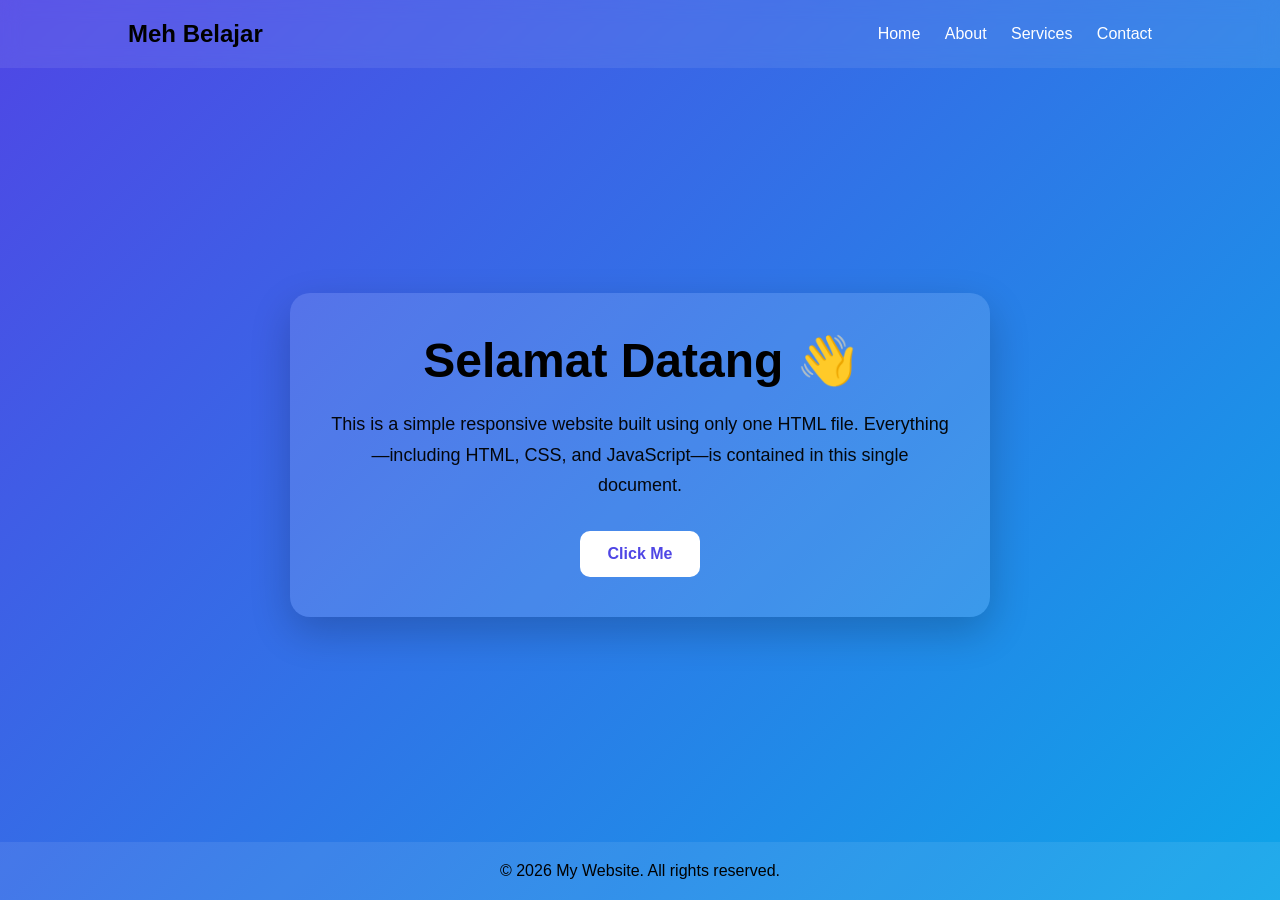
==== index.html @ db05735f "Update index.html" ====
<!DOCTYPE html>
<html lang="en">
<head>
  <meta charset="UTF-8" />
  <meta name="viewport" content="width=device-width, initial-scale=1.0" />
  <title>Simple Web Page</title>

  <style>
    * {
      margin: 0;
      padding: 0;
      box-sizing: border-box;
      font-family: Arial, Helvetica, sans-serif;
    }

    body {
      background: linear-gradient(135deg, #4f46e5, #0ea5e9);
      color: black;
      min-height: 100vh;
      display: flex;
      flex-direction: column;
    }

    header {
      display: flex;
      justify-content: space-between;
      align-items: center;
      padding: 20px 10%;
      background: rgba(255,255,255,0.08);
      backdrop-filter: blur(10px);
    }

    header h2 {
      font-size: 24px;
    }

    nav a {
      color: white;
      text-decoration: none;
      margin-left: 20px;
      transition: .3s;
    }

    nav a:hover {
      color: #ffd54f;
    }

    .hero {
      flex: 1;
      display: flex;
      justify-content: center;
      align-items: center;
      text-align: center;
      padding: 40px;
    }

    .card {
      background: rgba(255,255,255,0.12);
      padding: 40px;
      border-radius: 20px;
      max-width: 700px;
      box-shadow: 0 15px 40px rgba(0,0,0,.2);
    }

    h1 {
      font-size: 48px;
      margin-bottom: 20px;
    }

    p {
      font-size: 18px;
      line-height: 1.7;
      opacity: .95;
    }

    button {
      margin-top: 30px;
      padding: 14px 28px;
      border: none;
      border-radius: 10px;
      background: white;
      color: #4f46e5;
      font-size: 16px;
      cursor: pointer;
      transition: .3s;
      font-weight: bold;
    }

    button:hover {
      transform: translateY(-3px);
      background: #ffe082;
    }

    footer {
      text-align: center;
      padding: 20px;
      background: rgba(255,255,255,.08);
    }

    @media(max-width:768px){
      header{
        flex-direction:column;
        gap:15px;
      }

      h1{
        font-size:36px;
      }
    }
  </style>
</head>
<body>

<header>
  <h2>Meh Belajar</h2>

  <nav>
    <a href="#">Home</a>
    <a href="https://liqkha.github.io/Testing-Index.html/info">About</a>
    <a href="info">Services</a>
    <a href="/info">Contact</a>
  </nav>
</header>

<section class="hero">
  <div class="card">
    <h1>Selamat Datang 👋</h1>

    <p>
      This is a simple responsive website built using only one HTML file.
      Everything—including HTML, CSS, and JavaScript—is contained in this
      single document.
    </p>

    <button onclick="showMessage()">
      Click Me
    </button>
  </div>
</section>

<footer>
  © 2026 My Website. All rights reserved.
</footer>

<script>
function showMessage() {
  alert("Hello! Thanks for visiting this simple website.");
}
</script>

</body>
</html>
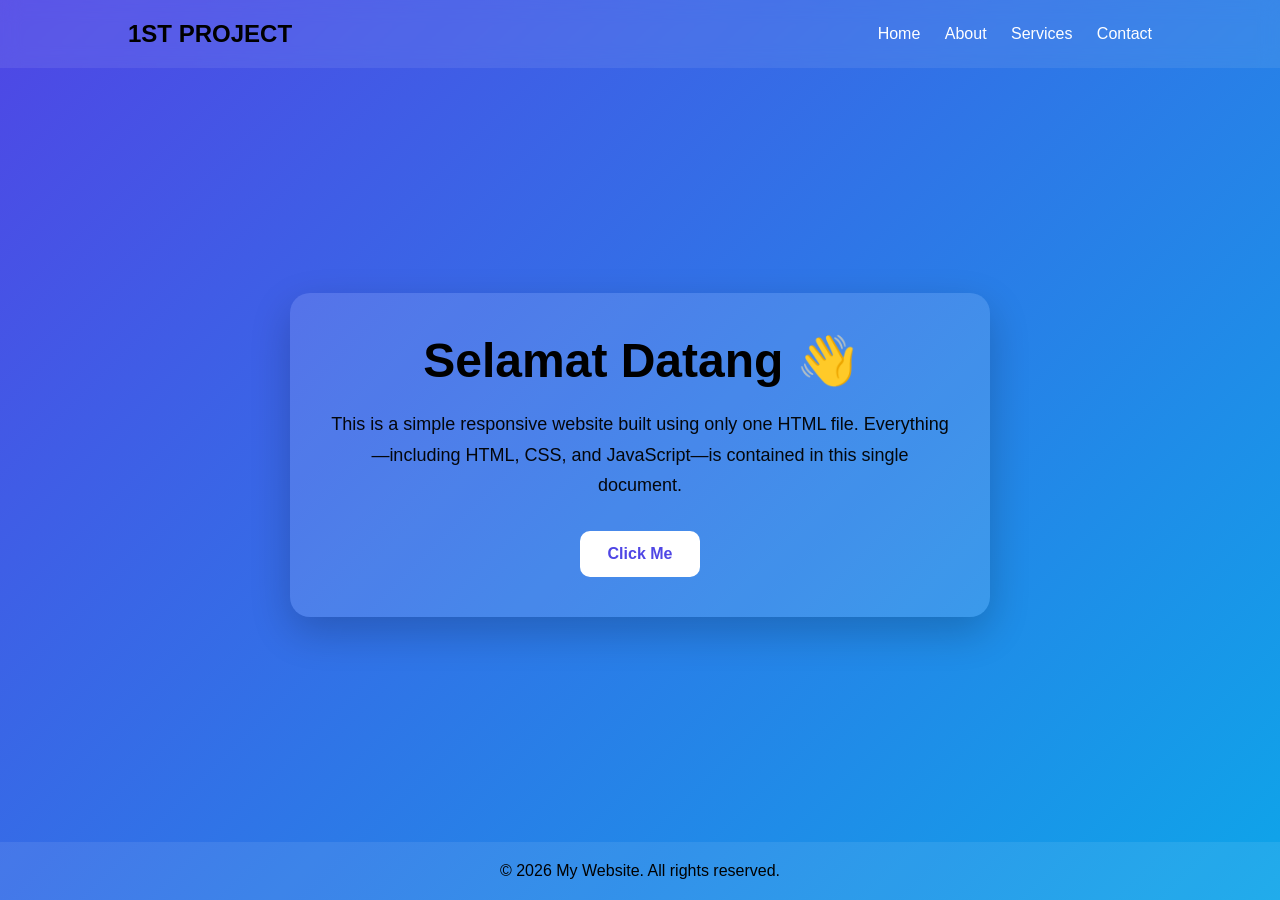
==== commit 3f1b7eb7: "Updated CODE" ====
--- a/index.html
+++ b/index.html
@@ -112,7 +112,7 @@
 <body>
 
 <header>
-  <h2>Meh Belajar</h2>
+  <h2>1ST PROJECT</h2>
 
   <nav>
     <a href="#">Home</a>
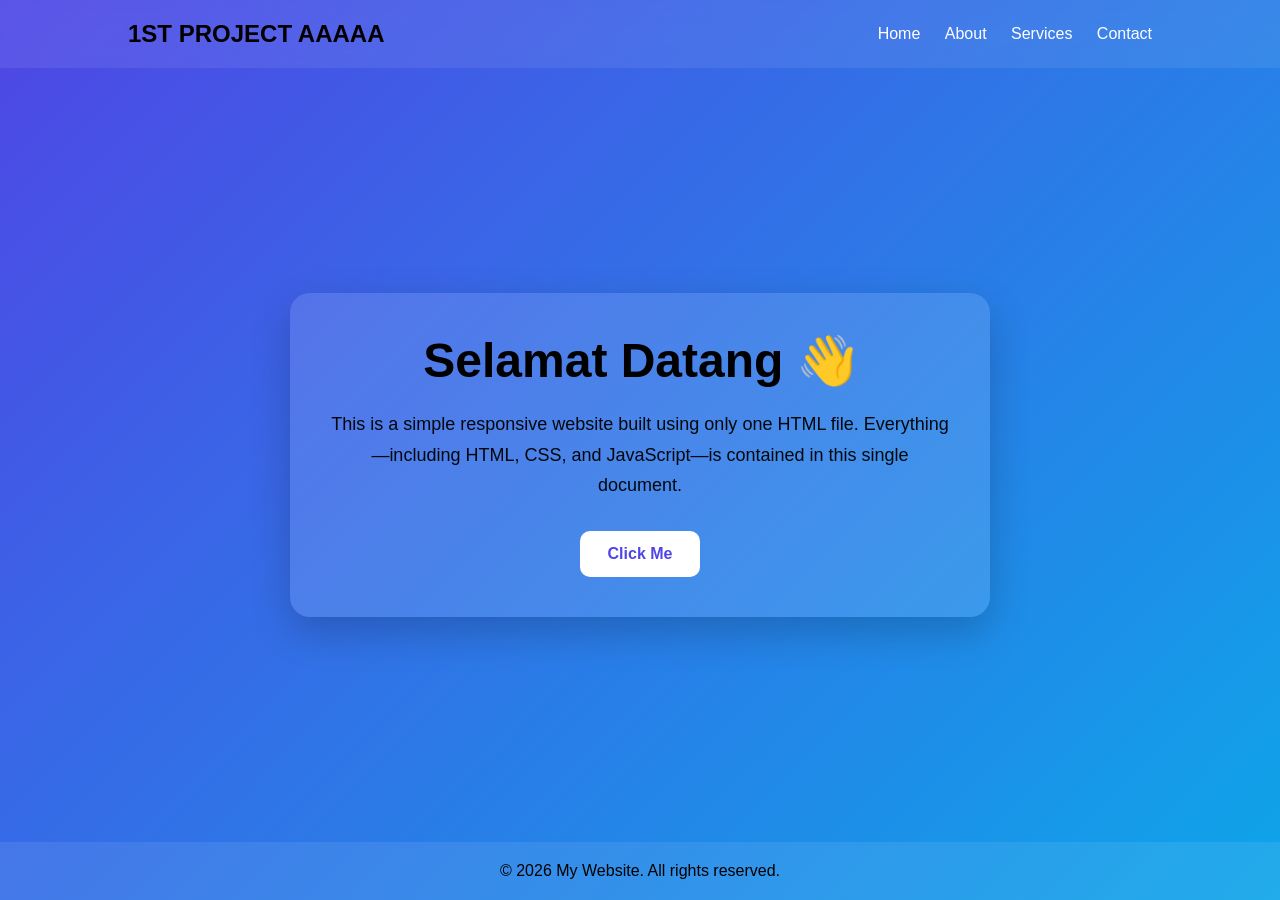
==== commit d8a92c9a: "hohohoo" ====
--- a/index.html
+++ b/index.html
@@ -112,7 +112,7 @@
 <body>
 
 <header>
-  <h2>1ST PROJECT</h2>
+  <h2>1ST PROJECT AAAAA</h2>
 
   <nav>
     <a href="#">Home</a>
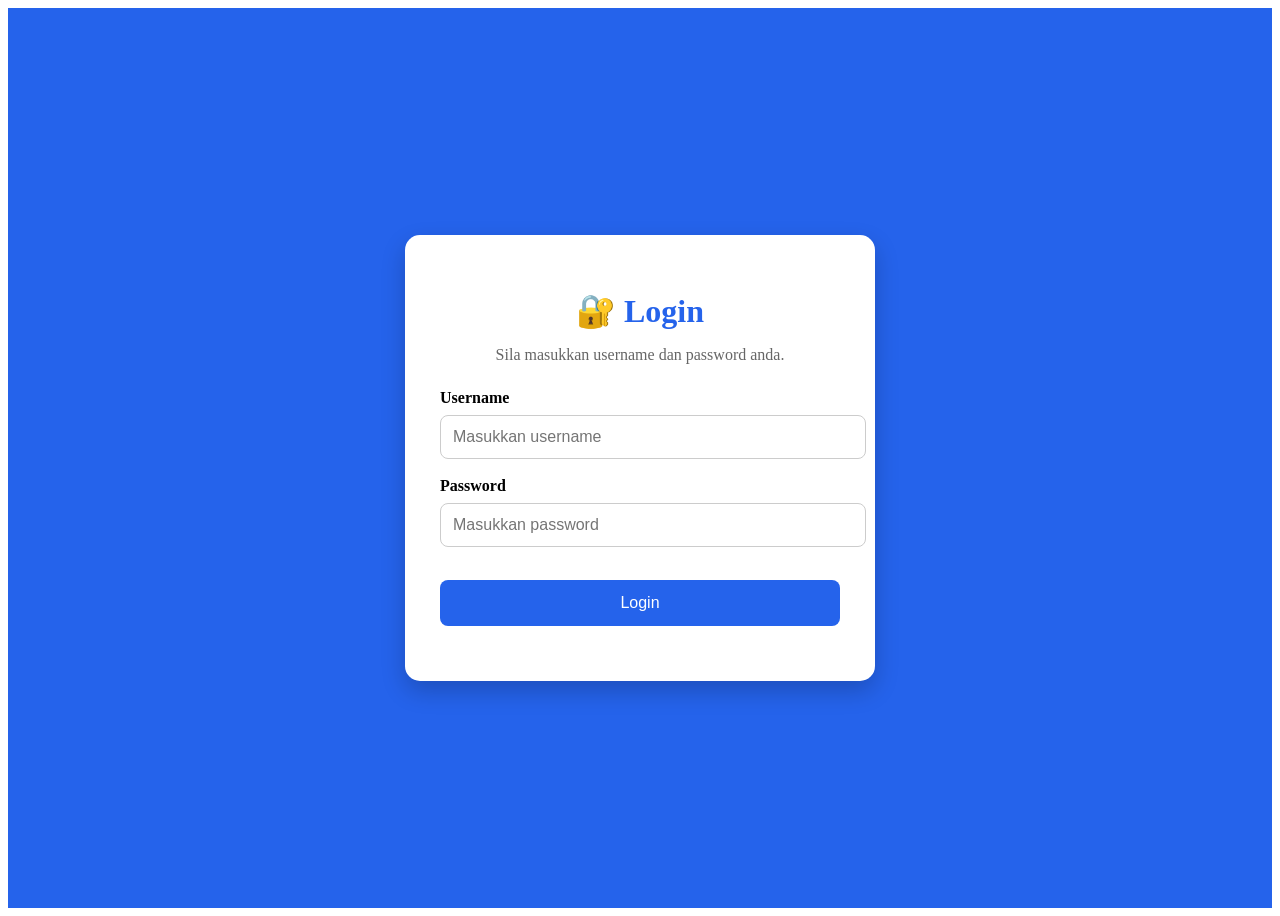
==== commit 5c8cafd5: "tukar" ====
--- a/index.html
+++ b/index.html
@@ -1,152 +1,198 @@
 <!DOCTYPE html>
-<html lang="en">
+<html lang="ms">
 <head>
-  <meta charset="UTF-8" />
-  <meta name="viewport" content="width=device-width, initial-scale=1.0" />
-  <title>Simple Web Page</title>
+    <meta charset="UTF-8">
+    <meta name="viewport" content="width=device-width, initial-scale=1.0">
+    <title>Login</title>
 
-  <style>
-    * {
-      margin: 0;
-      padding: 0;
-      box-sizing: border-box;
-      font-family: Arial, Helvetica, sans-serif;
-    }
+    <style>
+        /* Login Page */
 
-    body {
-      background: linear-gradient(135deg, #4f46e5, #0ea5e9);
-      color: black;
-      min-height: 100vh;
-      display: flex;
-      flex-direction: column;
-    }
+.login-container{
+    display:flex;
+    justify-content:center;
+    align-items:center;
+    min-height:100vh;
+    background-color: #2563eb;
+}
 
-    header {
-      display: flex;
-      justify-content: space-between;
-      align-items: center;
-      padding: 20px 10%;
-      background: rgba(255,255,255,0.08);
-      backdrop-filter: blur(10px);
-    }
+.login-box{
 
-    header h2 {
-      font-size: 24px;
-    }
+    background:white;
 
-    nav a {
-      color: white;
-      text-decoration: none;
-      margin-left: 20px;
-      transition: .3s;
-    }
+    width:400px;
 
-    nav a:hover {
-      color: #ffd54f;
-    }
+    padding:35px;
 
-    .hero {
-      flex: 1;
-      display: flex;
-      justify-content: center;
-      align-items: center;
-      text-align: center;
-      padding: 40px;
-    }
+    border-radius:15px;
 
-    .card {
-      background: rgba(255,255,255,0.12);
-      padding: 40px;
-      border-radius: 20px;
-      max-width: 700px;
-      box-shadow: 0 15px 40px rgba(0,0,0,.2);
-    }
+    box-shadow:0 10px 25px rgba(0,0,0,.2);
 
-    h1 {
-      font-size: 48px;
-      margin-bottom: 20px;
-    }
+}
 
-    p {
-      font-size: 18px;
-      line-height: 1.7;
-      opacity: .95;
-    }
+.login-box h1{
 
-    button {
-      margin-top: 30px;
-      padding: 14px 28px;
-      border: none;
-      border-radius: 10px;
-      background: white;
-      color: #4f46e5;
-      font-size: 16px;
-      cursor: pointer;
-      transition: .3s;
-      font-weight: bold;
-    }
+    text-align:center;
 
-    button:hover {
-      transform: translateY(-3px);
-      background: #ffe082;
-    }
+    color:#2563eb;
 
-    footer {
-      text-align: center;
-      padding: 20px;
-      background: rgba(255,255,255,.08);
-    }
+    margin-bottom:10px;
 
-    @media(max-width:768px){
-      header{
-        flex-direction:column;
-        gap:15px;
-      }
+}
 
-      h1{
-        font-size:36px;
-      }
-    }
-  </style>
+.subtitle{
+
+    text-align:center;
+
+    color:#666;
+
+    margin-bottom:25px;
+
+}
+
+.input-group{
+
+    margin-bottom:18px;
+
+}
+
+.input-group label{
+
+    display:block;
+
+    margin-bottom:8px;
+
+    font-weight:bold;
+
+}
+
+.input-group input{
+
+    width:100%;
+
+    padding:12px;
+
+    border:1px solid #ccc;
+
+    border-radius:8px;
+
+    font-size:16px;
+
+}
+
+.input-group input:focus{
+
+    outline:none;
+
+    border-color:#2563eb;
+
+}
+
+button{
+
+    width:100%;
+
+    padding:14px;
+
+    background:#2563eb;
+
+    color:white;
+
+    border:none;
+
+    border-radius:8px;
+
+    cursor:pointer;
+
+    font-size:16px;
+
+    margin-top:15px;
+
+}
+
+button:hover{
+
+    background:#1d4ed8;
+
+}
+
+#message{
+
+    text-align:center;
+
+    margin-top:20px;
+
+    font-weight:bold;
+
+}
+    </style>
+
 </head>
 <body>
 
-<header>
-  <h2>1ST PROJECT AAAAA</h2>
+<div class="login-container">
 
-  <nav>
-    <a href="#">Home</a>
-    <a href="https://liqkha.github.io/Testing-Index.html/info">About</a>
-    <a href="info">Services</a>
-    <a href="/info">Contact</a>
-  </nav>
-</header>
+    <div class="login-box">
 
-<section class="hero">
-  <div class="card">
-    <h1>Selamat Datang 👋</h1>
+        <h1>🔐 Login</h1>
 
-    <p>
-      This is a simple responsive website built using only one HTML file.
-      Everything—including HTML, CSS, and JavaScript—is contained in this
-      single document.
-    </p>
+        <p class="subtitle">
+            Sila masukkan username dan password anda.
+        </p>
 
-    <button onclick="showMessage()">
-      Click Me
-    </button>
-  </div>
-</section>
+        <div class="input-group">
+            <label>Username</label>
+            <input
+                type="text"
+                id="username"
+                placeholder="Masukkan username">
+        </div>
 
-<footer>
-  © 2026 My Website. All rights reserved.
-</footer>
+        <div class="input-group">
+            <label>Password</label>
+            <input
+                type="password"
+                id="password"
+                placeholder="Masukkan password">
+        </div>
 
-<script>
-function showMessage() {
-  alert("Hello! Thanks for visiting this simple website.");
-}
-</script>
+        <button onclick="login()">
+            Login
+        </button>
+
+
+        <p id="message"></p>
+
+    </div>
+
+</div>
+
+<script src="script.js"></script>
 
 </body>
 </html>
+
+<script>
+    function login(){
+
+    let username = document.getElementById("username").value;
+
+    let password = document.getElementById("password").value;
+
+    if(username === "admin" && password === "123456"){
+
+        alert("Login Berjaya!");
+
+        window.location.href = "index.html";
+
+    }else{
+
+        document.getElementById("message").innerHTML =
+        "❌ Username atau Password Salah";
+
+        document.getElementById("message").style.color = "red";
+
+    }
+
+}
+</script>
